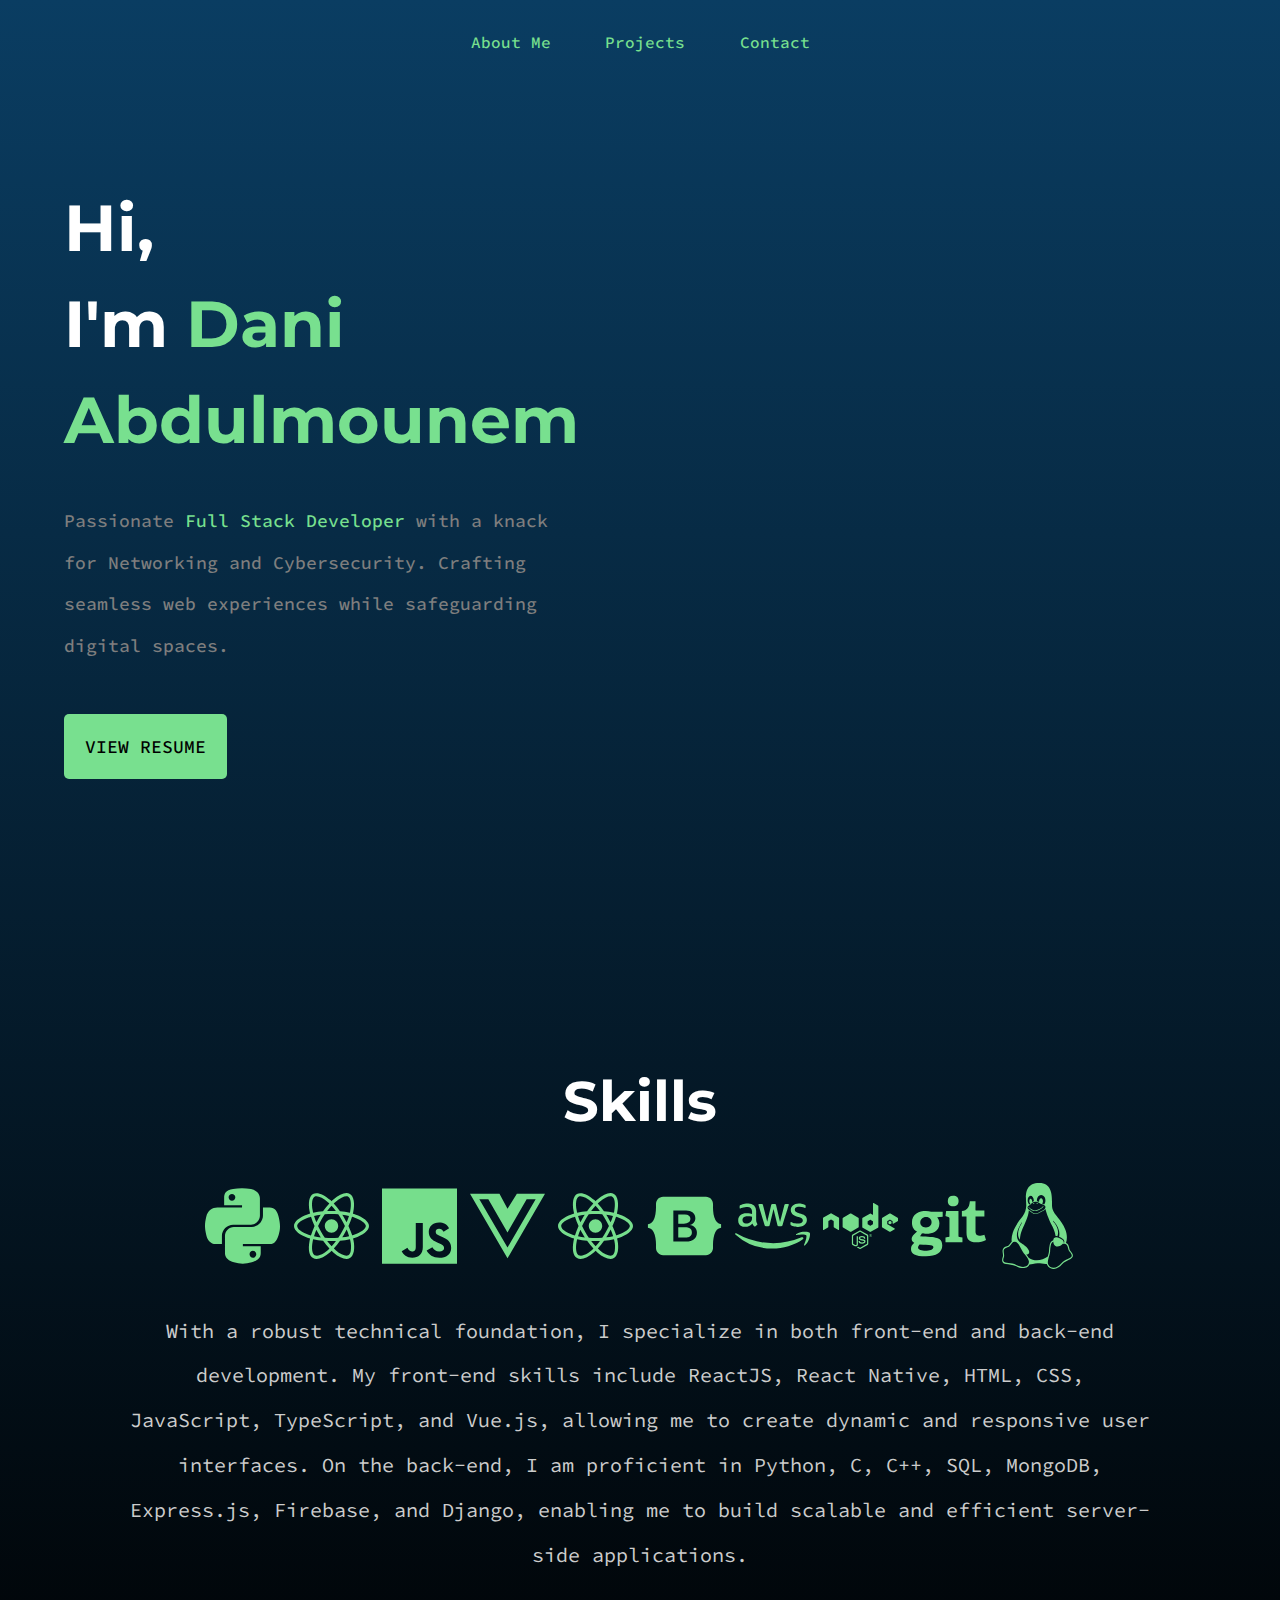
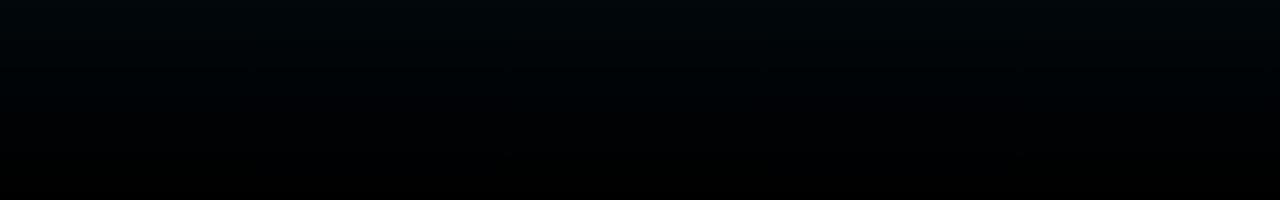
==== client/home.html @ d9d85a64 "Added Skills section" ====
<!DOCTYPE html>
<html lang="en">
<head>
    <meta charset="UTF-8">
    <meta name="viewport" content="width=device-width, initial-scale=1.0">
    <link rel="stylesheet" href="style.css">
    <link rel="preconnect" href="https://fonts.googleapis.com">
    <link rel="preconnect" href="https://fonts.gstatic.com" crossorigin>
    <link href="https://fonts.googleapis.com/css2?family=Montserrat:ital,wght@0,100..900;1,100..900&display=swap" rel="stylesheet">
    <link rel="preconnect" href="https://fonts.googleapis.com">
    <link rel="preconnect" href="https://fonts.gstatic.com" crossorigin>
    <link href="https://fonts.googleapis.com/css2?family=Montserrat:ital,wght@0,100..900;1,100..900&family=Source+Code+Pro:ital,wght@0,200..900;1,200..900&display=swap" rel="stylesheet">
    <title>Dani's Portfolio</title>
</head>
<body>
    <div class="container">

        <div class="nav">
            <a href="" class="nav-link">About Me</a>
            <a href="" class="nav-link">Projects</a>
            <a href="" class="nav-link">Contact</a>
        </div>

        <div class="header">
            <div class="header-text">
                <h1 class="header-title">Hi,<br>I'm <span class="highlight">Dani Abdulmounem</span></h1>
                <p class="header-description">
                    Passionate <span class="desc-highlight">Full Stack Developer</span> with a knack for Networking and Cybersecurity. 
                    Crafting seamless web experiences while safeguarding digital spaces. 
                </p>
                <div class="header-buttons">
                    <a href="" class="view-resume">VIEW RESUME</a>
                    <a href="" class="github-btn"></a>
                    <a href="" class="linkdin-btn"></a>
                </div>
            </div>
            <div class="header-img">
                <img src="../media/undraw_programming_re_kg9v.svg" alt="">
            </div>
        </div>

        <div class="skills">
            <h1 class="section-title">Skills</h1>
            <div class="languages">
                <img src="../media/python.svg" alt="python logo" class="lang-svg">
                <img src="../media/react.svg" alt="react logo" class="lang-svg">
                <img src="../media/js.svg" alt="javascript logo" class="lang-svg">
                <img src="../media/vuejs.svg" alt="vuejs logo" class="lang-svg">
                <img src="../media/react.svg" alt="react logo" class="lang-svg">
                <img src="../media/bootstrap.svg" alt="bootstrap logo" class="lang-svg">
                <img src="../media/aws.svg" alt="aws logo" class="lang-svg">
                <img src="../media/node.svg" alt="react logo" class="lang-svg">
                <img src="../media/git.svg" alt="react logo" class="lang-svg">
                <img src="../media/linux.svg" alt="linux logo" class="lang-svg">
            </div>
            <div class="skills-desc">
                <p>
                    With a robust technical foundation, I specialize in both front-end and back-end development. 
                    My front-end skills include ReactJS, React Native, HTML, CSS, JavaScript, TypeScript, and
                     Vue.js, allowing me to create dynamic and responsive user interfaces. On the back-end, I am 
                     proficient in Python, C, C++, SQL, MongoDB, Express.js, Firebase, and Django, enabling me to build 
                     scalable and efficient server-side applications.
                </p>
            </div>
        </div>

        
        <script src="script.js"></script>
    </div>
</body>
</html>
---- client/style.css ----
* {
    margin: 0;
    padding: 0;
    box-sizing: border-box;
}

html, body {
    height: 100%;
    font-family: 'Montserrat', sans-serif;
}

/*full content styling*/
.container {
    background: rgb(10,61,98);
    background: linear-gradient(rgba(10,61,98,1) 0%, rgba(0,0,0,1) 100%, rgba(0,0,0,1) 100%); 
    height: 200vh;
}

/*top nav bar styling*/
.nav {
    width: 35%;
    margin: auto;
    text-align: center;
    display: flex;
    justify-content: space-evenly;
    padding-top: 2rem;
    margin-bottom: 8rem;
}
.nav-link {
    font-family: 'Source Code Pro', monospace;
    font-weight: 500;
    color: #78E08F;
    text-decoration: none;
    transition: 0.2s;
}
.nav-link:hover {
    color: #a9f0b8;
}


/*Styling for landing page title and image*/
.header{
    width: 90%;
    margin: auto;
    display: flex;
}
.header-text {
    width: 100%;
}
.header-img{
    width: 100%;
    text-align: center;
}
.header-img img {
    width: 700px;
    height: auto;
}
.header-title {
    color: white;
    font-weight: bold;
    font-size: 65px;
    margin-bottom: 2rem;
    line-height: 6rem;
}
.highlight {
    color: #78E08F;
}
.header-description{
    font-family: 'Source Code Pro', monospace;
    font-weight: 500;
    font-size: 18px;
    width: 90%;
    line-height: 2.6rem;
    color: #7E7E7E;
    margin-bottom: 3rem;
}
.desc-highlight {
    color: #78E08F;
}

.view-resume {
    font-family: 'Source Code Pro', monospace;
    font-weight: 500;
    background-color: #78E08F;
    padding: 1.3rem;
    border-radius: 5px;
    text-decoration: none;
    color: black;
    font-size: 18px;
    transition: 0.2s;
    display: inline-block;
    transition: 0.2;
}
.view-resume:hover{
    background-color: #a9f0b8;
    border-radius: 50px;
}

.section-title {
    color: white;
    font-size: 3.5rem;
    margin-bottom: 3rem;
}

/*Skills section styling*/
.skills {
    margin-top: 18rem;
    text-align: center;
}
.languages img{
    width: 75px;
    height: auto;
    filter: invert(76%) sepia(38%) saturate(472%) hue-rotate(80deg) brightness(96%) contrast(91%);
}
.languages {
    display: flex;
    width: 70%;
    margin: auto;
    justify-content: space-evenly;
}
.skills-desc {
    color: #CCCCCC;
    width: 80%;
    margin: auto;
    margin-top: 2.5rem;
    font-size: 20px;
    font-family: 'Source Code Pro', monospace;
    line-height: 2.8rem;
}

/*project carousel*/
.carousel-container {
    font-family: Arial, sans-serif;
    position: relative;
    width: 80%;
    max-width: 800px;
    overflow: hidden;
  }
  
  .carousel {
    display: flex;
    transition: transform 0.5s ease-in-out;
  }
  
  .card {
    min-width: 100%;
    margin: 0 15px;
    padding: 20px;
    background-color: #3a3a3a;
    border-radius: 10px;
    text-align: center;
  }
  
  .arrow {
    position: absolute;
    top: 50%;
    transform: translateY(-50%);
    background-color: #7fff7f;
    border: none;
    color: #1a1a1a;
    padding: 10px;
    cursor: pointer;
    border-radius: 50%;
  }
  
  .left-arrow {
    left: 10px;
  }
  
  .right-arrow {
    right: 10px;
  }
  
  button {
    background-color: #7fff7f;
    border: none;
    color: #1a1a1a;
    padding: 10px 20px;
    border-radius: 5px;
    cursor: pointer;
    margin-top: 20px;
  }
  
  button:hover {
    background-color: #66cc66;
  }
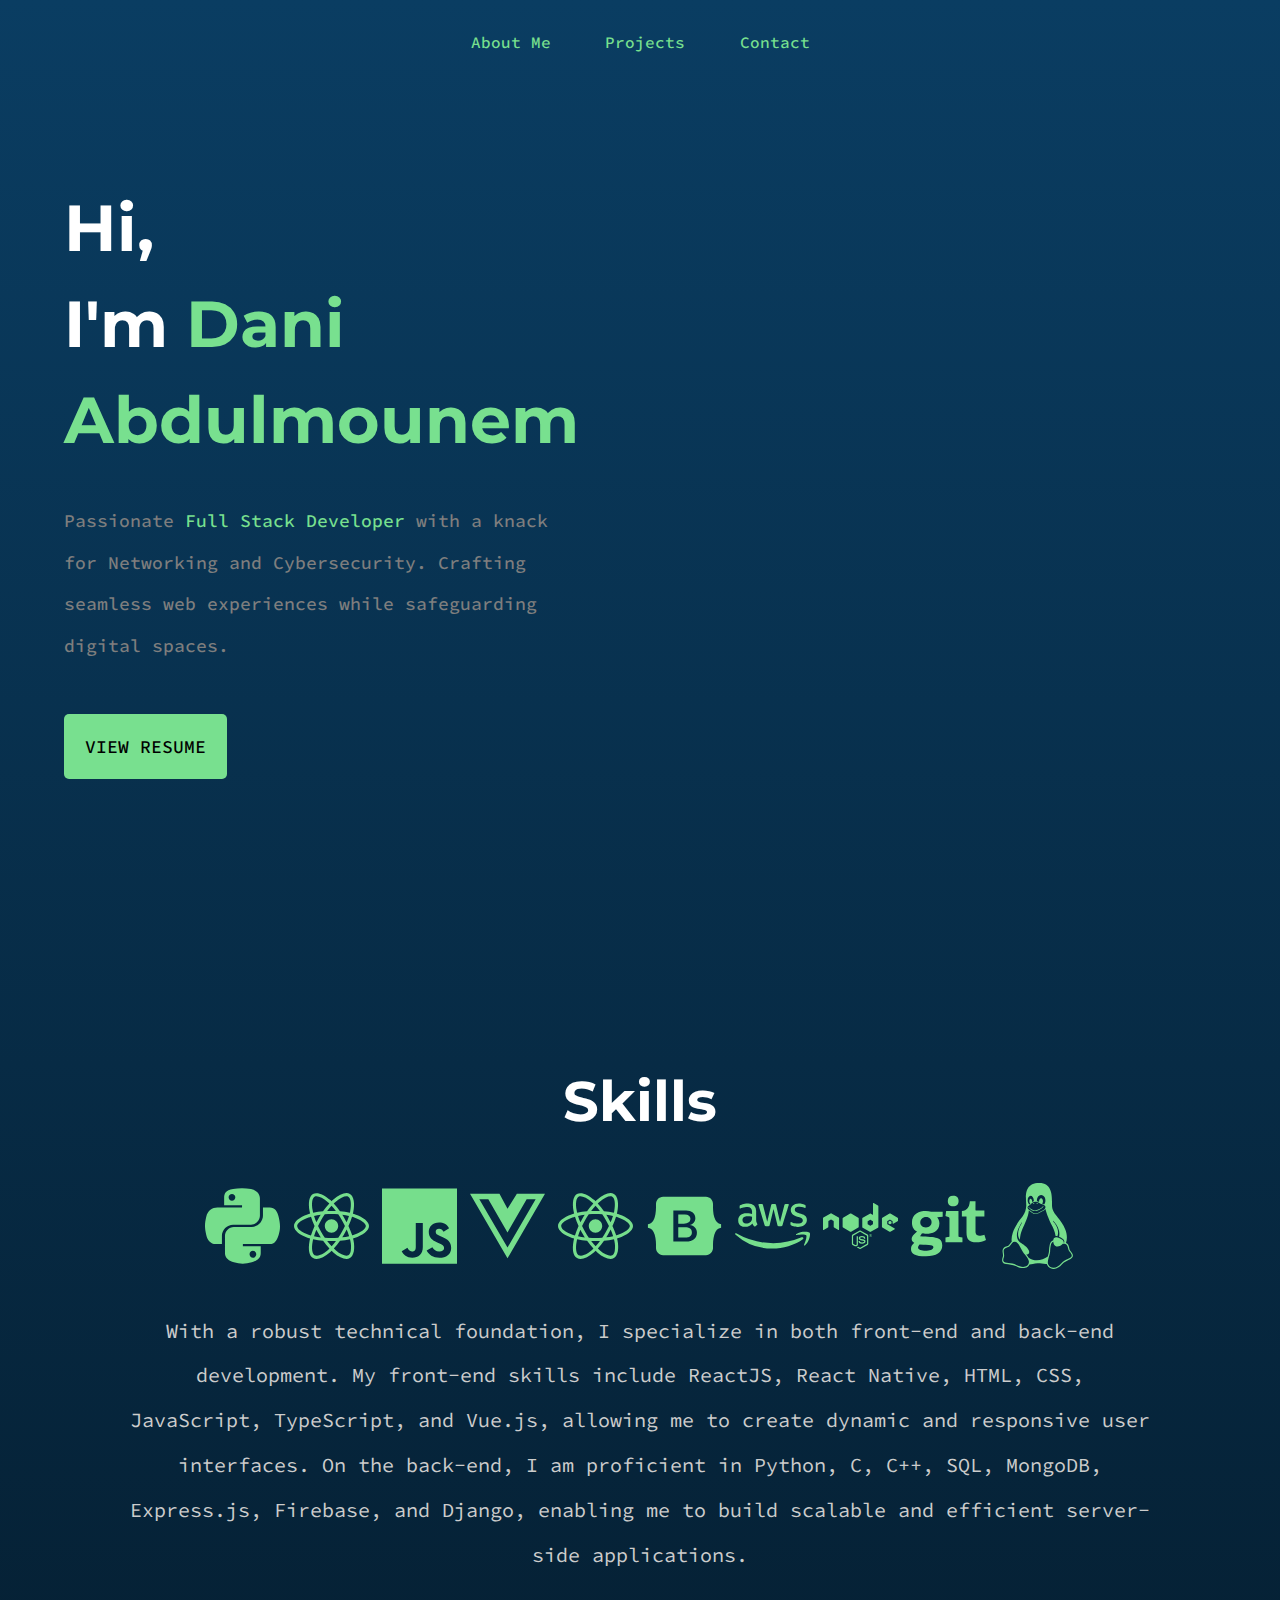
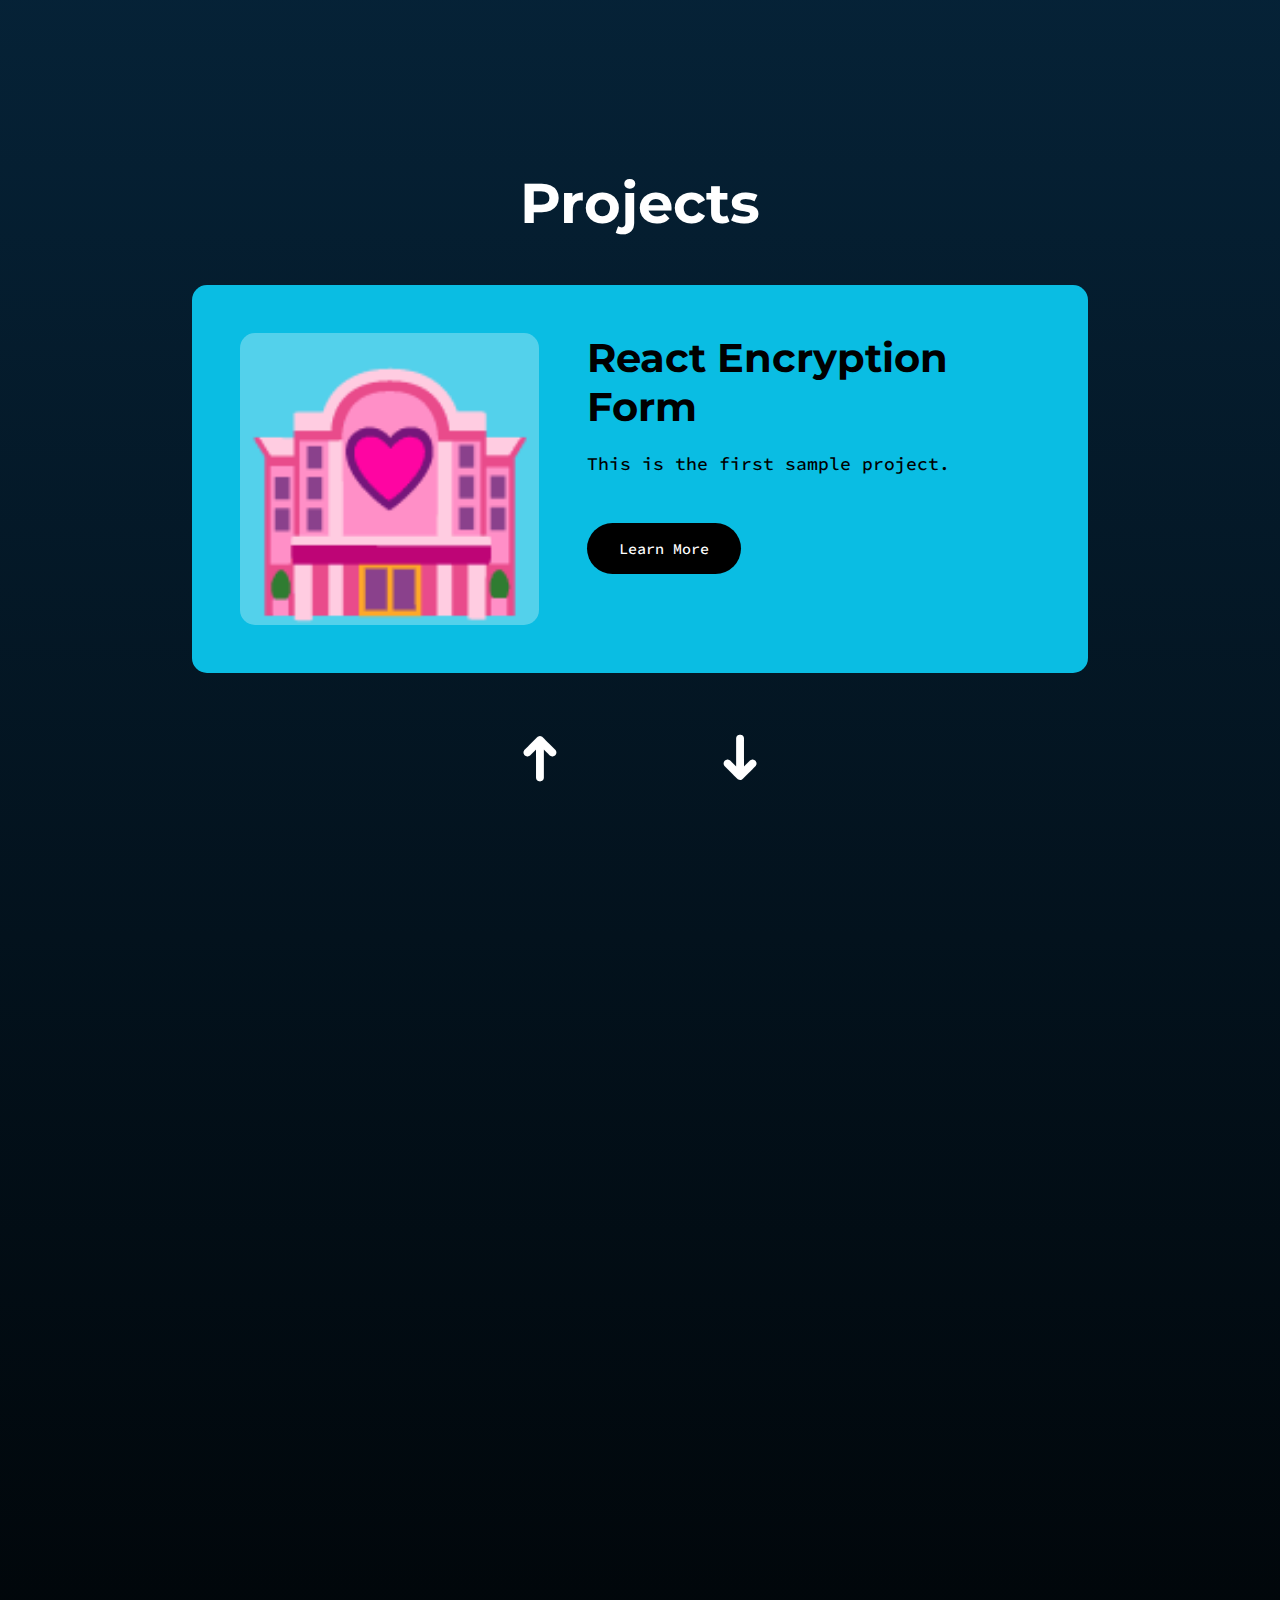
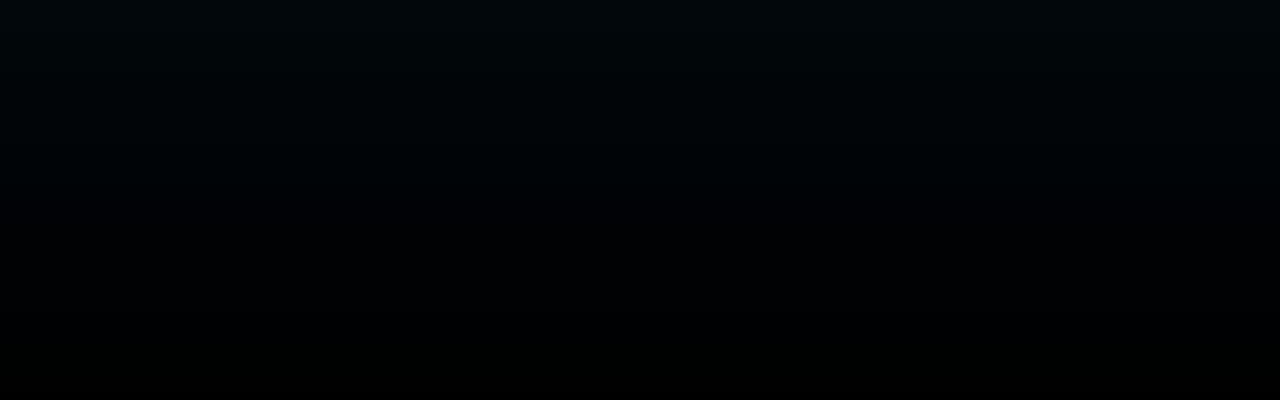
==== commit 7849ace1: "created functioning custom project carousel" ====
--- a/client/home.html
+++ b/client/home.html
@@ -64,6 +64,23 @@
             </div>
         </div>
 
+        <div class="projects">
+            <h1 class="section-title">Projects</h1>
+            <div class="projects-slider">
+                <div class="project-card">
+                    <h1 class="card-emoji">🏩</h1>
+                    <div class="card-text">
+                        <h1 class="card-title">React Encryption Form</h1>
+                        <p class="card-desc">This is the first sample project.</p>
+                        <button class="learn-more-button">Learn More</button>
+                    </div>
+                </div>
+                <div class="card-arrows">
+                    <button class="arrow" id="arrow-up" style="transform: rotate(-90deg)">&#10140;</button>
+                    <button class="arrow" id="arrow-down" style="transform: rotate(90deg)">&#10140;</button>
+                </div>
+            </div>
+        </div>
         
         <script src="script.js"></script>
     </div>
--- a/client/style.css
+++ b/client/style.css
@@ -13,7 +13,7 @@
 .container {
     background: rgb(10,61,98);
     background: linear-gradient(rgba(10,61,98,1) 0%, rgba(0,0,0,1) 100%, rgba(0,0,0,1) 100%); 
-    height: 200vh;
+    height: 400vh;
 }
 
 /*top nav bar styling*/
@@ -100,6 +100,7 @@
     color: white;
     font-size: 3.5rem;
     margin-bottom: 3rem;
+    text-align: center;
 }
 
 /*Skills section styling*/
@@ -129,58 +130,82 @@
 }
 
 /*project carousel*/
-.carousel-container {
-    font-family: Arial, sans-serif;
-    position: relative;
-    width: 80%;
-    max-width: 800px;
-    overflow: hidden;
-  }
-  
-  .carousel {
-    display: flex;
-    transition: transform 0.5s ease-in-out;
-  }
-  
-  .card {
-    min-width: 100%;
-    margin: 0 15px;
-    padding: 20px;
-    background-color: #3a3a3a;
-    border-radius: 10px;
-    text-align: center;
-  }
-  
-  .arrow {
-    position: absolute;
-    top: 50%;
-    transform: translateY(-50%);
-    background-color: #7fff7f;
+.projects {
+    margin-top: 12rem;
+}
+.project-slider {
+    display: flex;
+}
+
+.project-card {
+    color: black;
+    background-color: #78E08F;
+    width: 70%;
+    padding: 3rem;
+    border-radius: 15px;
+    display: flex;
+    margin: auto;
+    transition: background-color 0.2s ease, transform 0.2s ease; /* Add transition */
+}
+.project-card img {
+    width: 300px;
+    height: 300px;
+    margin-right: 4rem;
+}
+.card-emoji {
+    font-size: 15rem;
+    background-color: rgba( 255, 255, 255, .3);
+    border-radius: 15px;
+    margin-right: 3rem;
+}
+.card-text h1 {
+    font-size: 2.5rem;
+    margin-bottom: 1.3rem;
+}
+.card-text p {
+    font-size: 18px;
+    font-family: 'Source Code Pro', monospace;
+    font-weight: 500;
+}
+.card-text, .card-emoji {
+    transition: opacity 0.2s ease; /* Add transition for text */
+    opacity: 1;
+}
+
+.learn-more-button {
+    margin-top: 3rem;
+    padding: 1rem 2rem;
+    font-size: 15px;
+    border-radius: 40px;
+    border: 0px;
+    background-color: black;
+    color: white;
+    font-family: 'Source Code Pro', monospace;
+    font-weight: 500;
+    cursor: pointer;
+    transition: 0.2s;
+}
+.learn-more-button:hover {
+    background-color: rgb(36, 36, 36);
+}
+
+.card-arrows {
+    width: 40%;
+    margin: auto;
+    text-align: center;
+    display: flex;
+    justify-content: space-evenly;
+}
+.arrow {
+    padding: 3rem 1.5rem;
+    font-size: 4rem;
     border: none;
-    color: #1a1a1a;
-    padding: 10px;
+    border-radius: 40px;
+    background: none;
+    color: white;
     cursor: pointer;
-    border-radius: 50%;
-  }
-  
-  .left-arrow {
-    left: 10px;
-  }
-  
-  .right-arrow {
-    right: 10px;
-  }
-  
-  button {
-    background-color: #7fff7f;
-    border: none;
-    color: #1a1a1a;
-    padding: 10px 20px;
-    border-radius: 5px;
-    cursor: pointer;
-    margin-top: 20px;
-  }
-  
-  button:hover {
-    background-color: #66cc66;
-  }
+    transition: 0.2s;
+}
+.arrow:hover {
+    color: #78E08F;
+}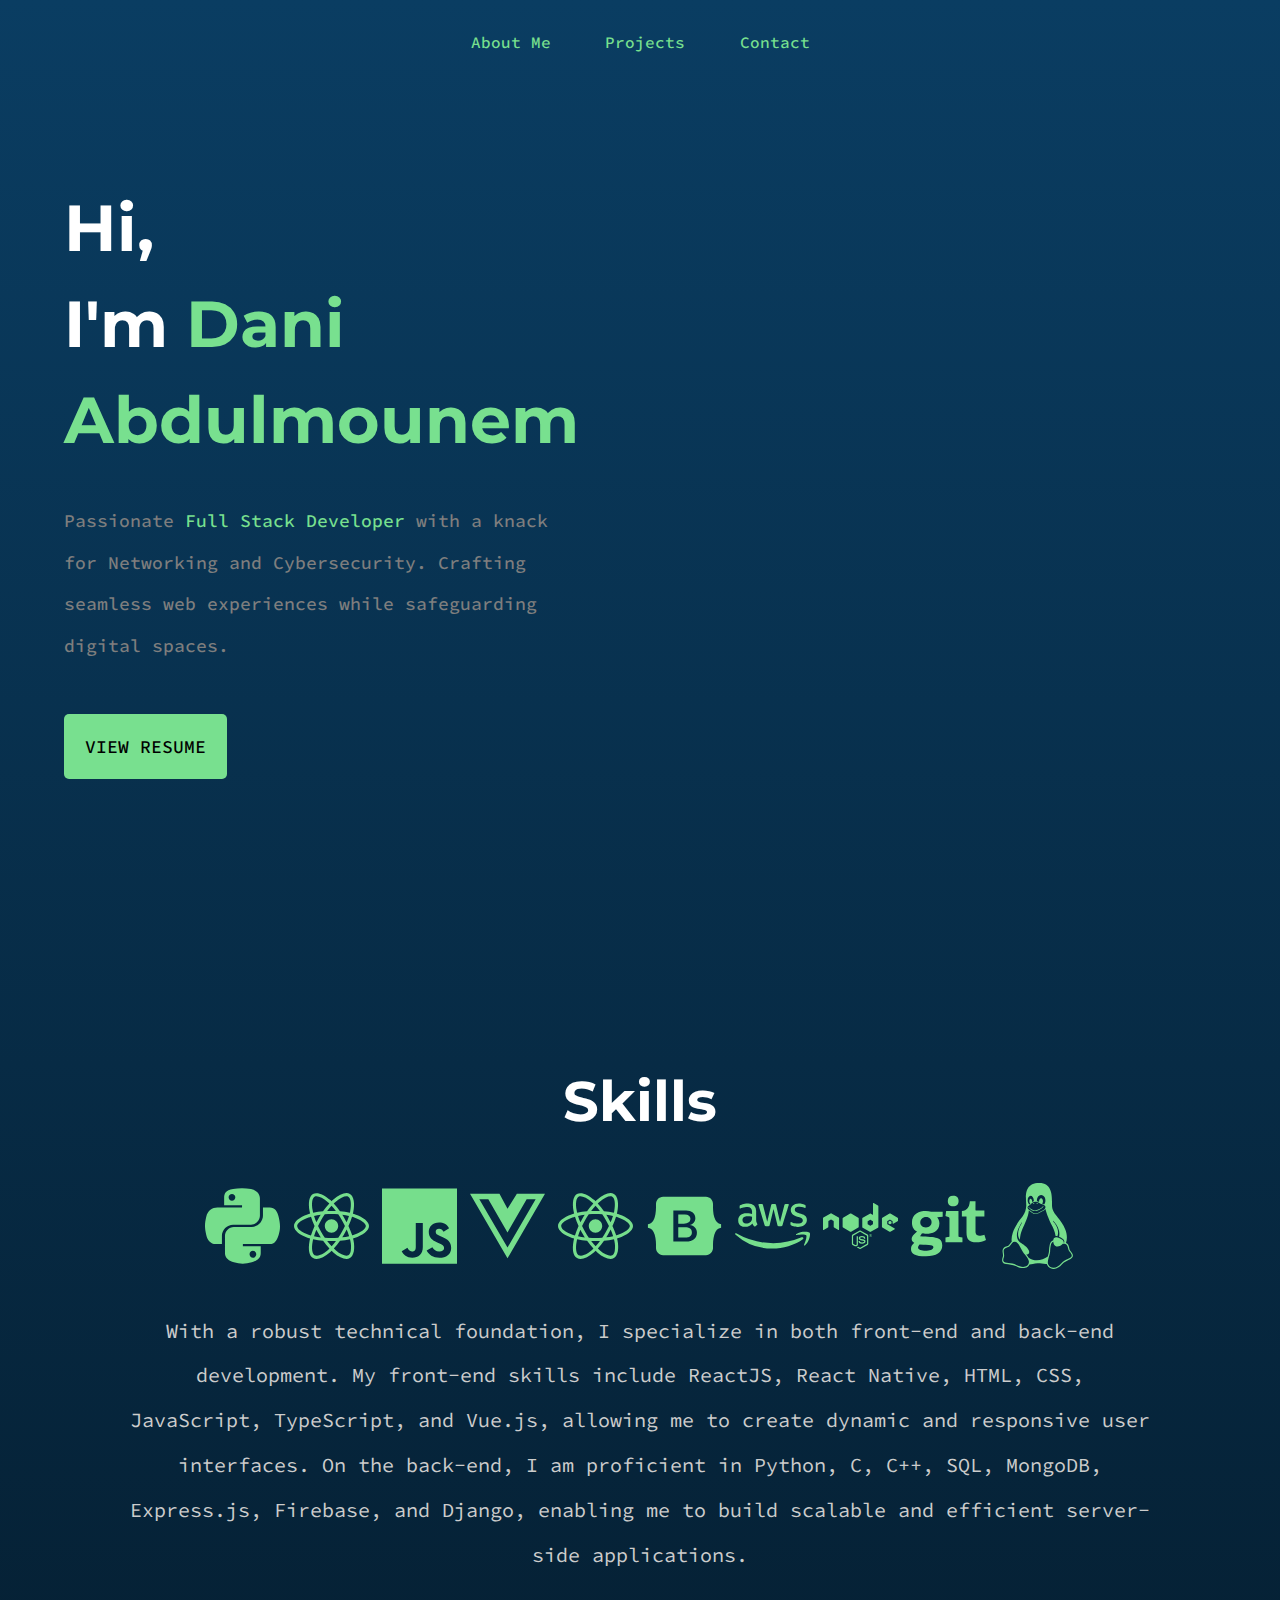
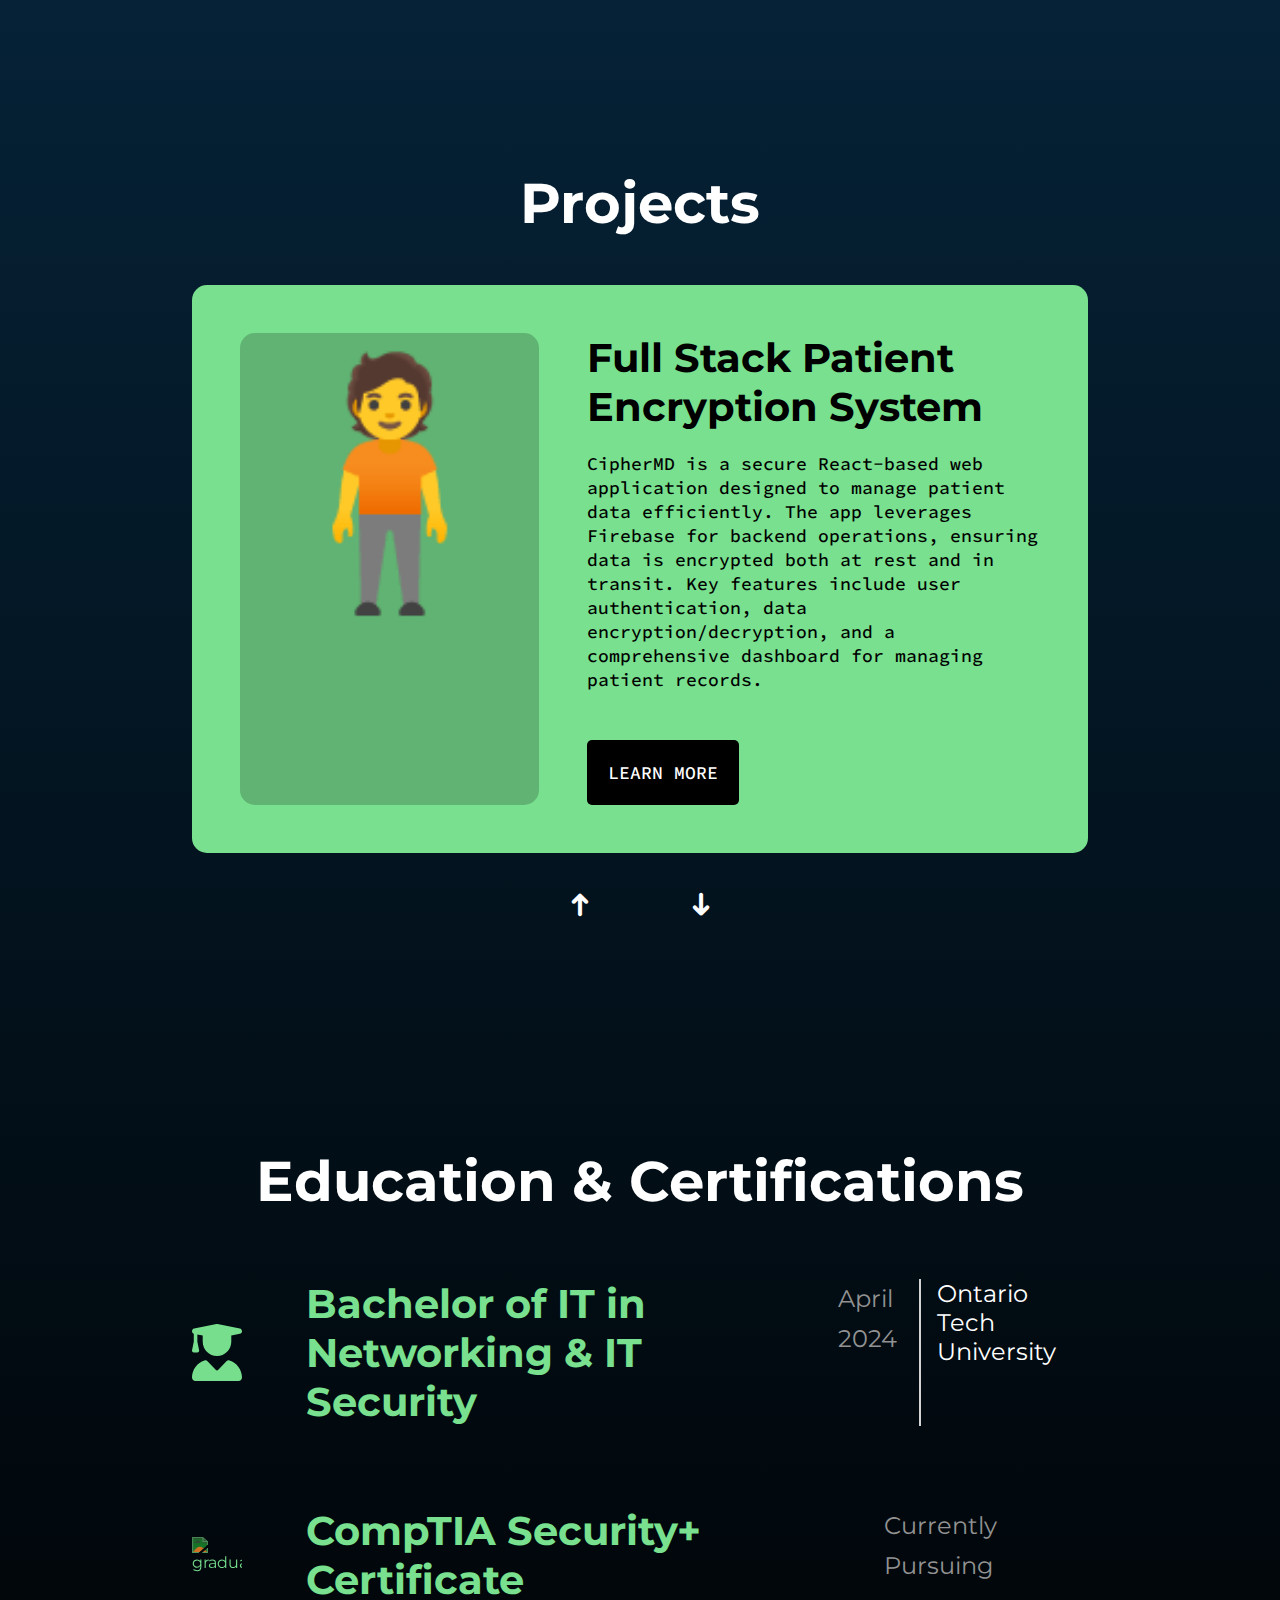
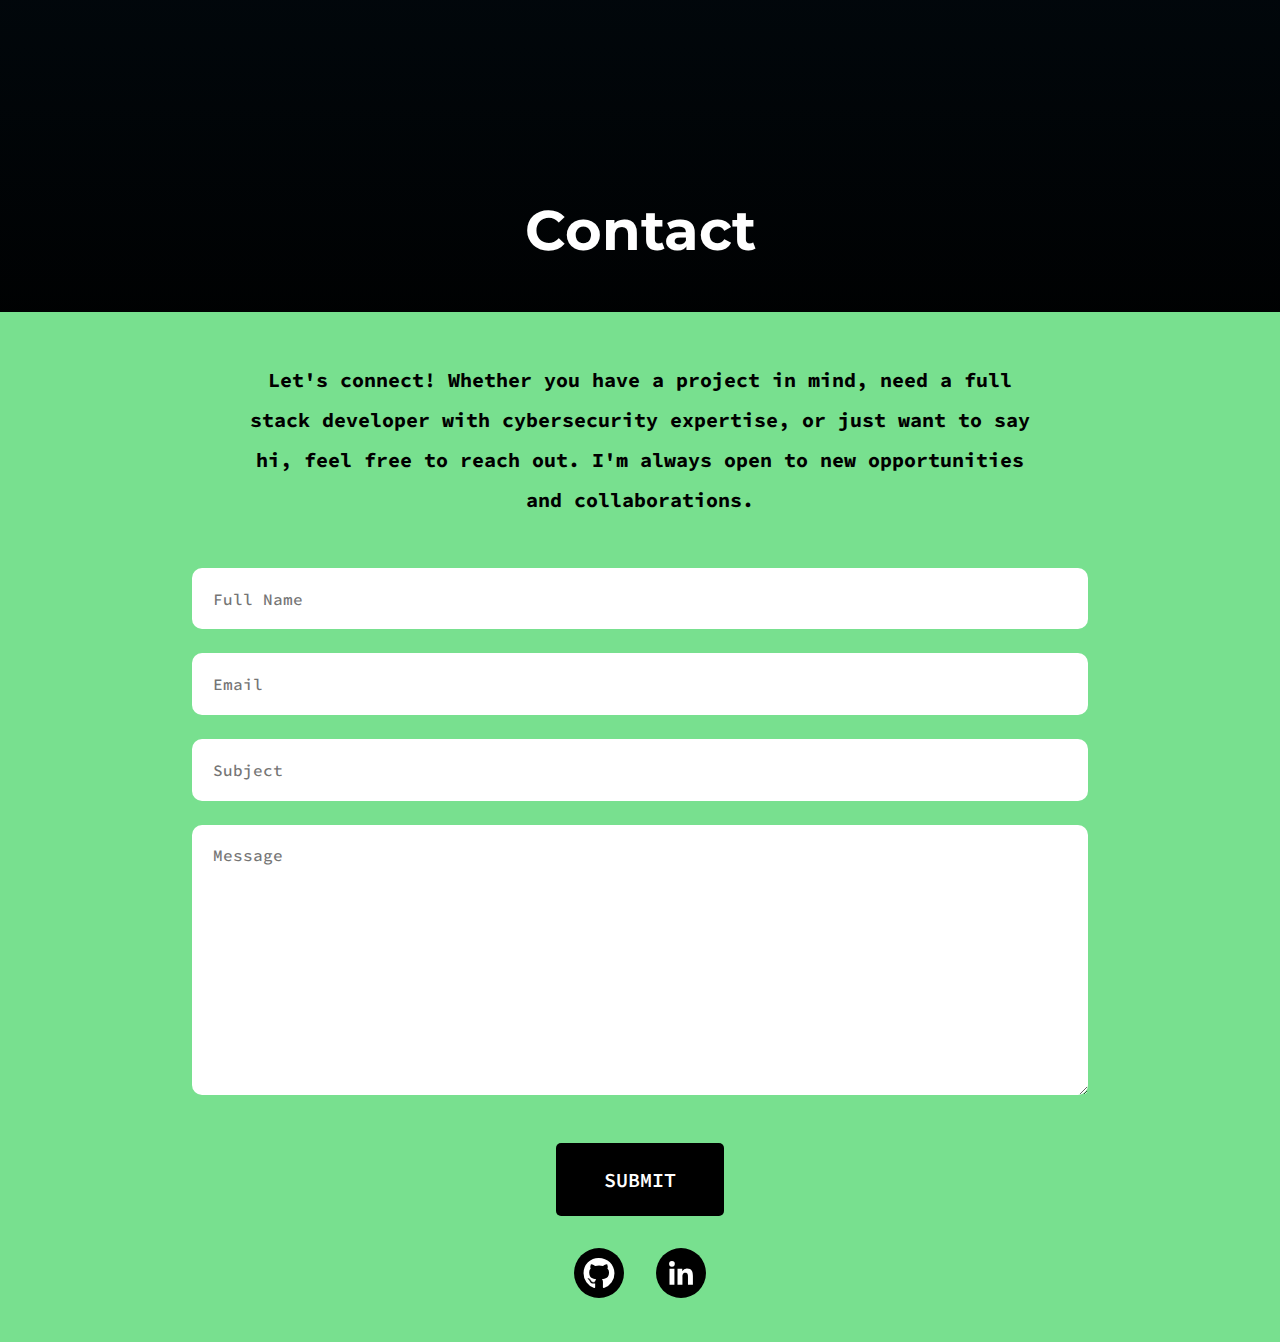
==== commit 10350cfc: "added contact form" ====
--- a/client/home.html
+++ b/client/home.html
@@ -72,7 +72,7 @@
                     <div class="card-text">
                         <h1 class="card-title">React Encryption Form</h1>
                         <p class="card-desc">This is the first sample project.</p>
-                        <button class="learn-more-button">Learn More</button>
+                        <button class="learn-more-button">LEARN MORE</button>
                     </div>
                 </div>
                 <div class="card-arrows">
@@ -81,6 +81,55 @@
                 </div>
             </div>
         </div>
+
+        <div class="credentials">
+            <h1 class="section-title">Education & Certifications</h1>
+            <div class="cred-row">
+                <div class="cred-title">
+                    <img src="../media/user-graduate-solid.svg" alt="graduate">
+                    <div class="cred-header">
+                        <h3>Bachelor of IT in Networking & IT Security</h3>
+                        <p class="cred-header-date">April 2024</p><hr>
+                        <p class="cred-header-location">Ontario Tech University</p>
+                    </div>
+                </div>
+            </div>
+            <div class="cred-row">
+                <div class="cred-title">
+                    <img src="../media/certificate-solid (1).svg" alt="graduate">
+                    <div class="cred-header">
+                        <h3>CompTIA Security+ Certificate</h3>
+                        <p class="cred-header-date">Currently Pursuing</p>
+                    </div>
+                </div>
+            </div>
+        </div>
+
+        <div class="contact-form">
+            <h1 class="section-title">Contact</h1>
+            <div class="form-container">
+                <p>
+                    Let's connect! Whether you have a project in mind, need a full stack developer with cybersecurity expertise, or just want to say hi, feel free to reach out. I'm always open to new opportunities and collaborations.
+                </p>
+                <form action="" class="input-form">
+                    <input type="name" class="contact-input-user" placeholder="Full Name">
+                    <input type="email" class="contact-input-user" placeholder="Email">
+                    <input type="text" class="contact-input-user" placeholder="Subject">
+                    <textarea name="message" id="" placeholder="Message" class="contact-input-message" rows="8" cols="50"></textarea>
+                    <div class="form-btn">
+                        <button>SUBMIT</button>
+                    </div>
+                </form>
+                <div class="external-links">
+                    <a href="https://github.com/DaniAbdulm">
+                        <img src="../media/github-link.svg" alt="github">
+                    </a>
+                    <a href="https://www.linkedin.com/in/dani-abdulmounem-203530176/">
+                        <img src="../media/linkdin-link.svg" alt="linkdin">
+                    </a>
+                </div>
+            </div>
+        </div>
         
         <script src="script.js"></script>
     </div>
--- a/client/style.css
+++ b/client/style.css
@@ -154,7 +154,7 @@
 }
 .card-emoji {
     font-size: 15rem;
-    background-color: rgba( 255, 255, 255, .3);
+    background-color: rgba( 0, 0, 0, .2);
     border-radius: 15px;
     margin-right: 3rem;
 }
@@ -165,6 +165,7 @@
 .card-text p {
     font-size: 18px;
     font-family: 'Source Code Pro', monospace;
+    line-height: 1.5rem;
     font-weight: 500;
 }
 .card-text, .card-emoji {
@@ -174,9 +175,9 @@
 
 .learn-more-button {
     margin-top: 3rem;
-    padding: 1rem 2rem;
-    font-size: 15px;
-    border-radius: 40px;
+    padding: 1.3rem;
+    font-size: 18px;
+    border-radius: 5px;
     border: 0px;
     background-color: black;
     color: white;
@@ -187,6 +188,7 @@
 }
 .learn-more-button:hover {
     background-color: rgb(36, 36, 36);
+    border-radius: 40px;
 }
 
 .card-arrows {
@@ -194,18 +196,144 @@
     margin: auto;
     text-align: center;
     display: flex;
-    justify-content: space-evenly;
+    justify-content: center;
 }
 .arrow {
-    padding: 3rem 1.5rem;
-    font-size: 4rem;
+    padding: 2rem 1rem;
+    font-size: 2rem;
     border: none;
     border-radius: 40px;
     background: none;
     color: white;
     cursor: pointer;
     transition: 0.2s;
+    margin: 0rem 2rem;
 }
 .arrow:hover {
     color: #78E08F;
+}
+
+/*education and certs styling*/
+.credentials {
+    margin-top: 12rem;
+}
+.cred-row {
+    width: 70%;
+    margin: auto;
+    margin-bottom: 5rem;
+}
+.cred-title {
+    display: flex;
+    margin-top: 4rem;
+    align-items: center;
+}
+.cred-title img{
+    width: 50px;
+    height: auto;
+    filter: invert(76%) sepia(38%) saturate(472%) hue-rotate(80deg) brightness(96%) contrast(91%);
+}
+.cred-header {
+    display: flex;
+}
+.cred-header h3 {
+    color: #78E08F;
+    font-size: 2.5rem;
+    margin-left: 4rem;
+}
+.cred-header-date {
+    color: #929292;
+    font-weight: 400;
+    font-size: 1.5rem;
+    margin-left: 4rem;
+    line-height: 2.5rem;
+    padding-right: 1rem;
+}
+.cred-header-location {
+    color: white;
+    font-size: 1.5rem;
+    padding-left: 1rem;
+}
+hr {
+    border: 1px solid lightgrey;
+}
+
+/*contact form styling*/
+.contact-form {
+    margin-top: 12rem;
+}
+.form-container {
+    background-color: #78E08F;
+    padding-bottom: 2.5rem;
+}
+.form-container p {
+    font-family: 'Source Code Pro', monospace;
+    font-size: 20px;
+    width: 70%;
+    margin: auto;
+    text-align: center;
+    padding: 3rem;
+    font-weight: bold;
+    line-height: 2.5rem;
+}
+.input-form {
+    width: 70%;
+    margin: auto;
+    display: flex;
+    flex-direction: column;
+}
+.contact-input-user {
+    padding: 1.3rem;
+    border: none;
+    border-radius: 10px;
+    margin-bottom: 1.5rem;
+    font-family: 'Source Code Pro', monospace;
+    font-weight: 500;
+    font-size: 16px;
+}
+.contact-input-user:focus {
+    outline: none;
+}
+.contact-input-message {
+    padding: 1.3rem;
+    border: none;
+    border-radius: 10px;
+    margin-bottom: 1.5rem;
+    font-family: 'Source Code Pro', monospace;
+    font-weight: 500;
+    font-size: 16px;
+    height: 30vh;
+    margin-bottom: 3rem;
+}
+.contact-input-message:focus {
+    outline: none;
+}
+.form-btn {
+    display: flex;
+    justify-content: center;
+    margin-bottom: 2rem;
+}
+.form-btn button {
+    font-family: 'Source Code Pro', monospace;
+    font-weight: 600;
+    font-size: 20px;
+    padding: 1.5rem 3rem;
+    border: none;
+    border-radius: 5px;
+    color: white;
+    background-color: black;
+    transition: 0.2s;
+}
+.form-btn button:hover {
+    border-radius: 40px;
+    cursor: pointer;
+    background-color: rgb(36, 36, 36);
+}
+.external-links {
+    display: flex;
+    justify-content: center;
+}
+.external-links a img{
+    width: 50px;
+    height: auto;
+    margin: 0rem 1rem;
 }